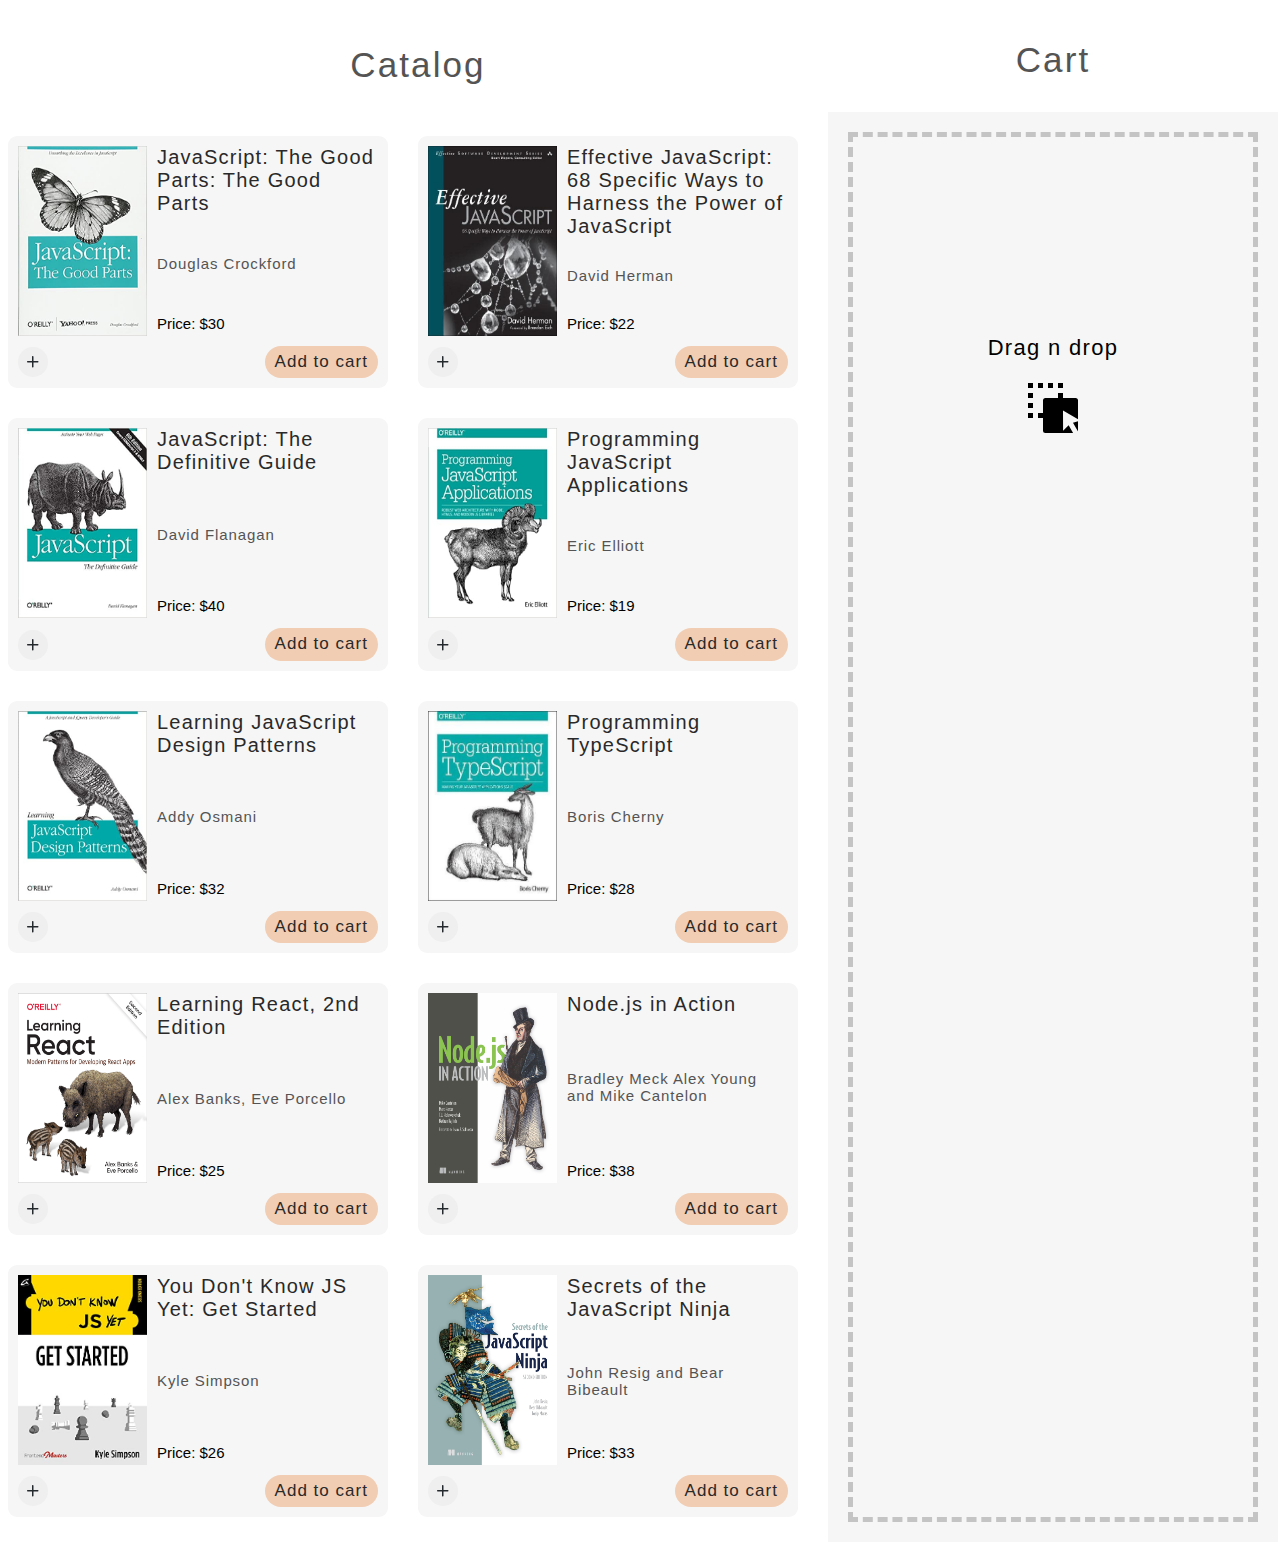
==== index.html @ 55d64a71 "refactor: change structure of a project" ====
<!DOCTYPE html>
<html lang="en">
<head>
    <meta charset="UTF-8">
    <link rel="stylesheet" href="css/style.css">
    <meta name="viewport" content="width=device-width, initial-scale=1.0">
    <link rel="preconnect" href="https://fonts.googleapis.com">
    <link rel="preconnect" href="https://fonts.gstatic.com" crossorigin>
    <link href="https://fonts.googleapis.com/css2?family=Lato&family=Tinos:wght@400;700&display=swap" rel="stylesheet">
    <title>Book_shop</title>
</head>
<body class="body">
<div class="wrapper"></div>


<script type="text/javascript" src="script.js"></script>
</body>
</html>
---- css/style.css ----
@import "/css/shelf.css";
@import "/css/header.css";
@import "/css/footer.css";
@import "/css/card.css";
@import "/css/cart.css";
@import "/css/text.css";


.wrapper{
    width: 1270px;
    margin: auto;
    display: flex;
    flex-direction: row;

}



.button{
    font-family: 'Georgia', sans-serif;
    font-style: normal;
    font-weight: 400;
    font-size: 17px;
    line-height: 22.1px;
    letter-spacing: 0.06em;
    border-radius: 100px;
    cursor: pointer;
    background: #F1CDB3;
    color: #292929;
    padding: 5px 10px 5px 10px;
    border: none;

}

button.button:hover{
    background: #FDDCC4;
    transition: all .3s ease-out;
}

.button_expand{
    font-family: 'Georgia', sans-serif;
    font-style: normal;
    font-weight: 400;
    font-size: 17px;
    line-height: 22.1px;
    letter-spacing: 0.06em;
    padding: 15px;
    border-radius: 100px;
    cursor: pointer;
    color: #292929;
    border: none;
}
button.button_expand:hover{
    background: #FDDCC4;
    transition: all .3s ease-out;
}
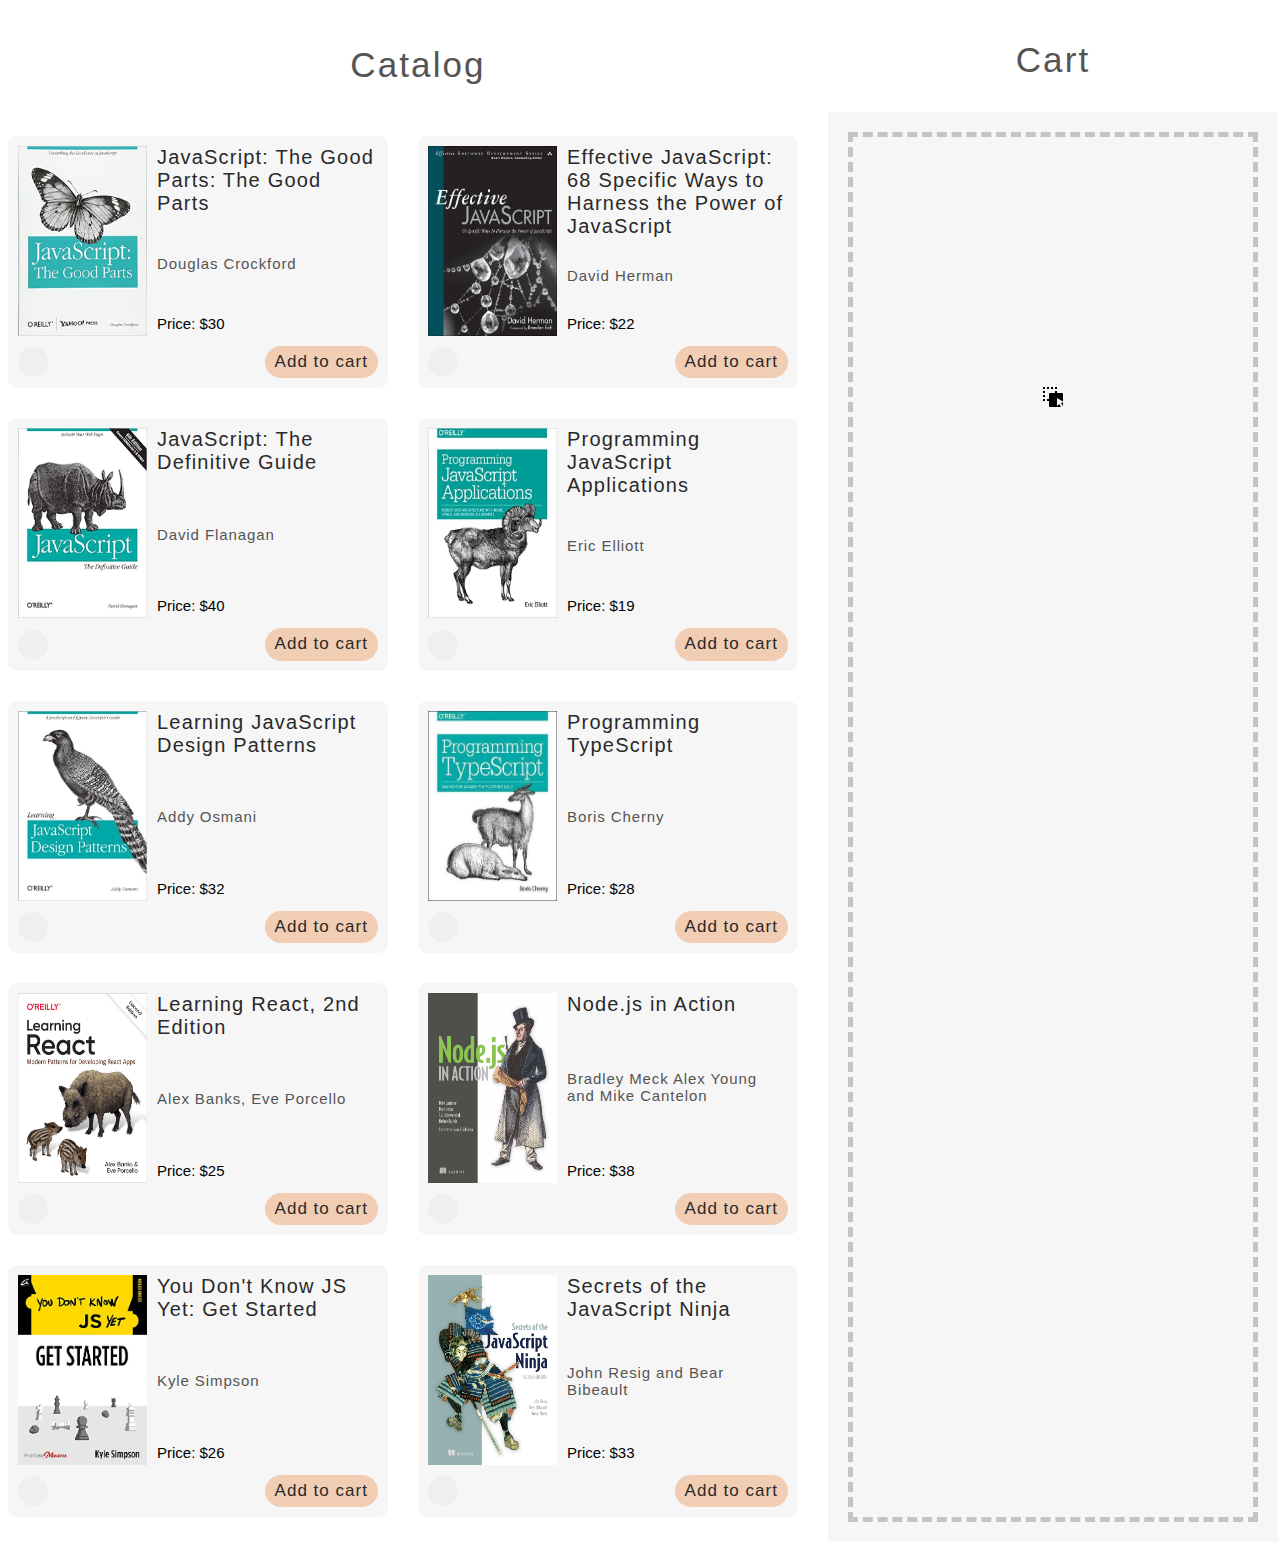
==== commit f5de4b75: "Revert "refactor: change structure of a project"" ====
--- a/index.html
+++ b/index.html
@@ -2,7 +2,7 @@
 <html lang="en">
 <head>
     <meta charset="UTF-8">
-    <link rel="stylesheet" href="css/style.css">
+    <link rel="stylesheet" href="style.css">
     <meta name="viewport" content="width=device-width, initial-scale=1.0">
     <link rel="preconnect" href="https://fonts.googleapis.com">
     <link rel="preconnect" href="https://fonts.gstatic.com" crossorigin>
--- a/style.css
+++ b/style.css
@@ -0,0 +1,52 @@
+@import "shelf.css";
+@import "card.css";
+@import "cart.css";
+@import "placeholder.css";
+.wrapper{
+    width: 1270px;
+    margin: auto;
+    display: flex;
+    flex-direction: row;
+
+}
+
+
+
+.button{
+    font-family: 'Georgia', sans-serif;
+    font-style: normal;
+    font-weight: 400;
+    font-size: 17px;
+    line-height: 22.1px;
+    letter-spacing: 0.06em;
+    border-radius: 100px;
+    cursor: pointer;
+    background: #F1CDB3;
+    color: #292929;
+    padding: 5px 10px 5px 10px;
+    border: none;
+
+}
+
+button.button:hover{
+    background: #FDDCC4;
+    transition: all .3s ease-out;
+}
+
+.button_expand{
+    font-family: 'Georgia', sans-serif;
+    font-style: normal;
+    font-weight: 400;
+    font-size: 17px;
+    line-height: 22.1px;
+    letter-spacing: 0.06em;
+    padding: 15px;
+    border-radius: 100px;
+    cursor: pointer;
+    color: #292929;
+    border: none;
+}
+button.button_expand:hover{
+    background: #FDDCC4;
+    transition: all .3s ease-out;
+}
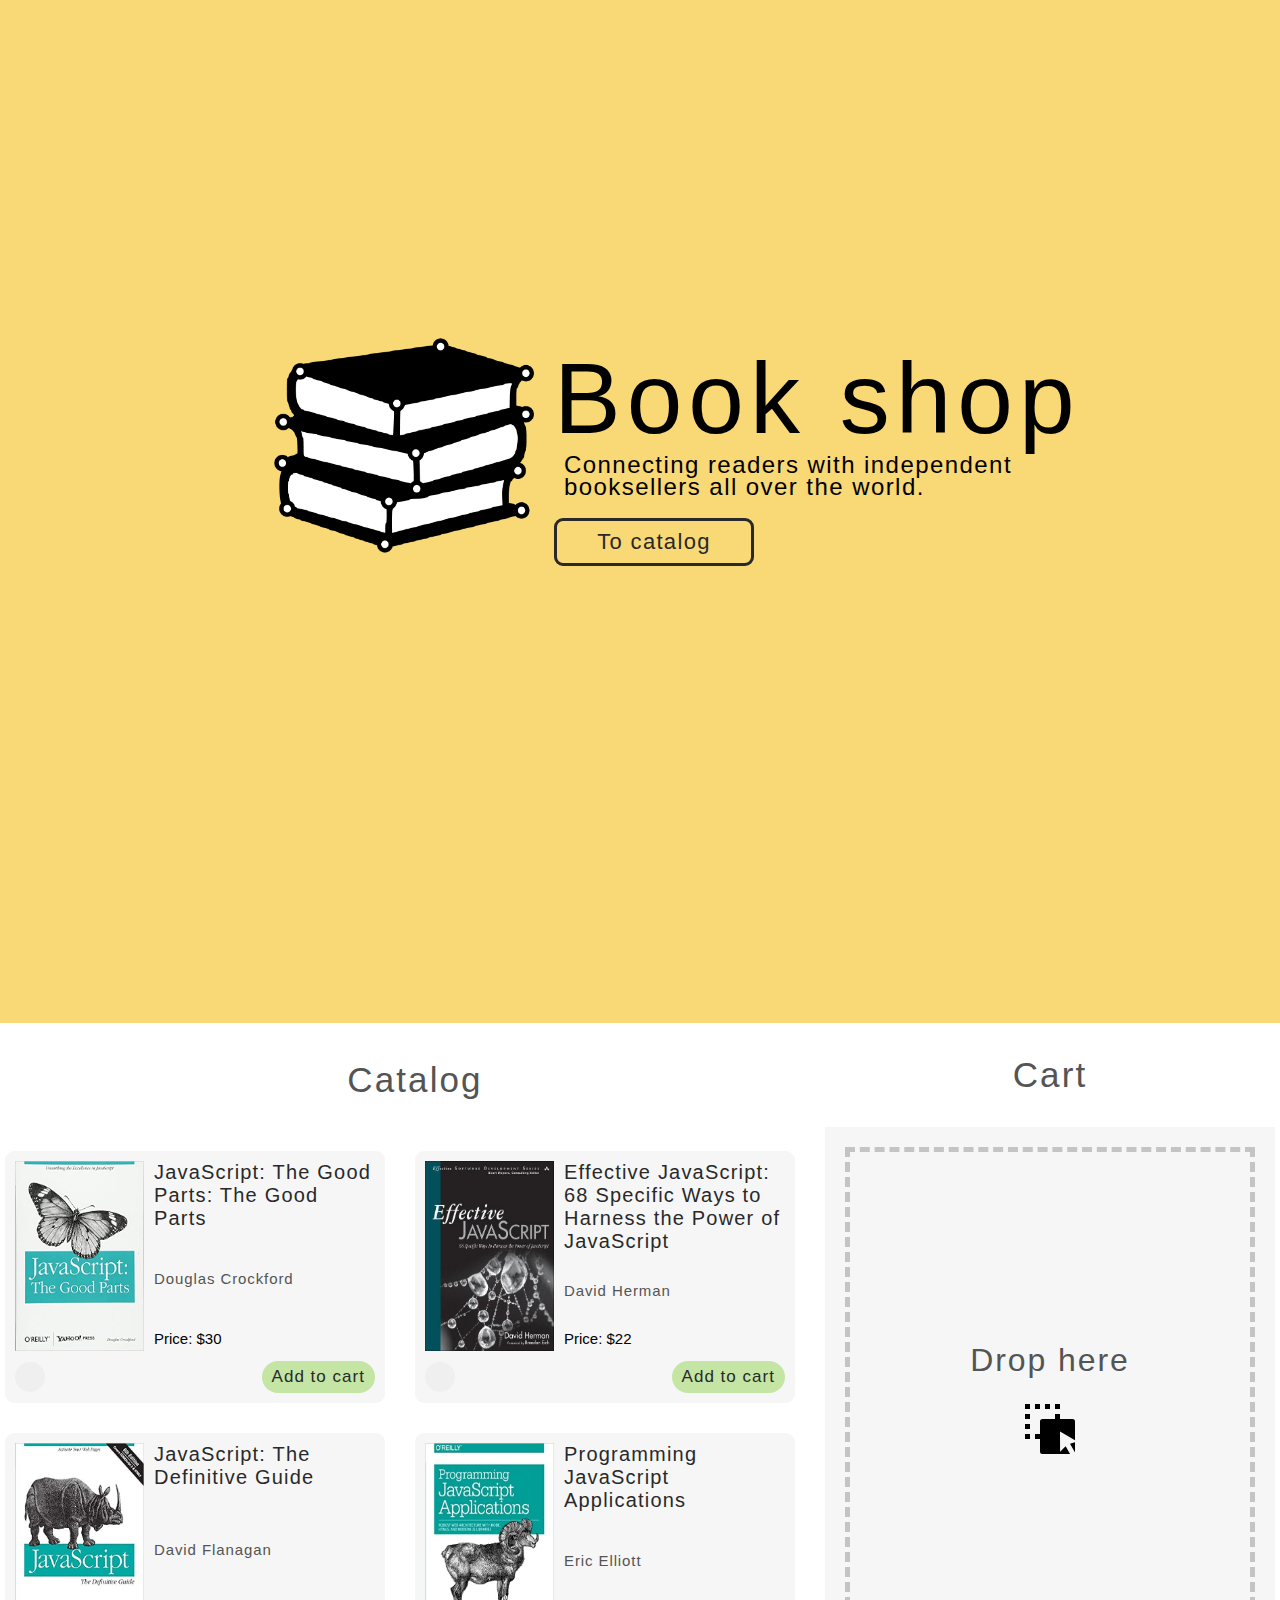
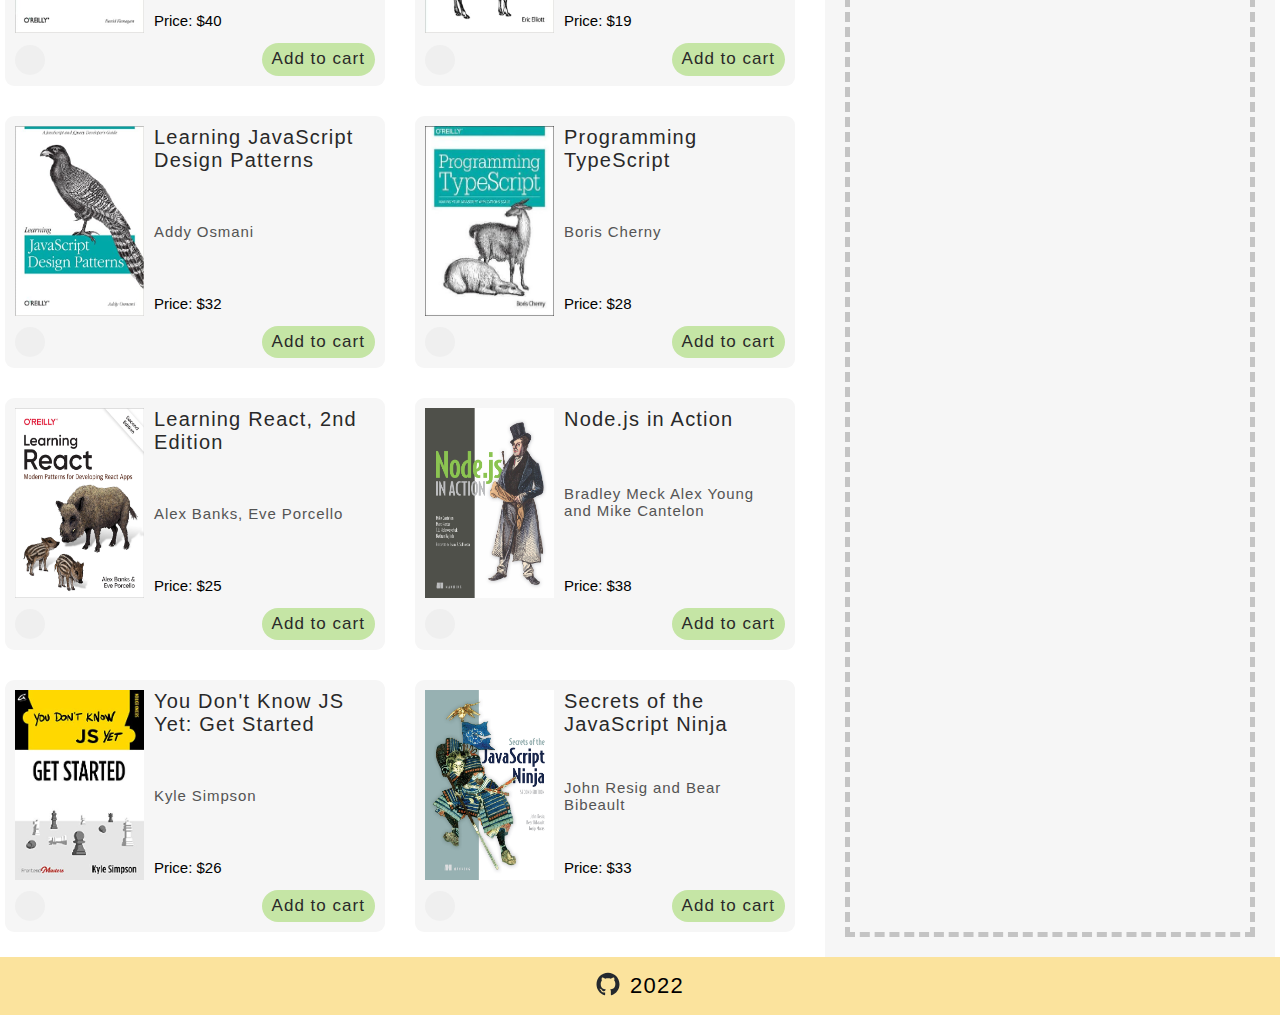
==== commit 1321b78a: "feat: add header and footer" ====
--- a/index.html
+++ b/index.html
@@ -11,8 +11,6 @@
 </head>
 <body class="body">
 <div class="wrapper"></div>
-
-
 <script type="text/javascript" src="script.js"></script>
 </body>
 </html>--- a/style.css
+++ b/style.css
@@ -2,11 +2,18 @@
 @import "card.css";
 @import "cart.css";
 @import "placeholder.css";
+@import "header.css";
+@import "footer.css";
+
+.body{
+    margin: 0;
+}
 .wrapper{
     width: 1270px;
     margin: auto;
     display: flex;
     flex-direction: row;
+    justify-content: center;
 
 }
 
@@ -21,7 +28,7 @@
     letter-spacing: 0.06em;
     border-radius: 100px;
     cursor: pointer;
-    background: #F1CDB3;
+    background: #C5E5A5;
     color: #292929;
     padding: 5px 10px 5px 10px;
     border: none;
@@ -29,7 +36,7 @@
 }
 
 button.button:hover{
-    background: #FDDCC4;
+    background: #98B66E;
     transition: all .3s ease-out;
 }
 
@@ -47,6 +54,29 @@
     border: none;
 }
 button.button_expand:hover{
-    background: #FDDCC4;
+    background: #98B66E;
     transition: all .3s ease-out;
 }
+
+.button_promo{
+    font-family: 'Georgia', sans-serif;
+    font-style: normal;
+    font-weight: 400;
+    font-size: 22px;
+    line-height: 22.1px;
+    letter-spacing: 0.06em;
+    border-radius: 9px;
+    cursor: pointer;
+    background: #F9D876;
+    color: #292929;
+    padding: 10px 15px 10px 15px;
+    border: 3px solid;
+    max-width: 200px;
+    margin-top: 20px;
+}
+
+button.button_promo:hover{
+    background: #98B66E;
+    transition: all .3s ease-out;
+    border: 3px solid #98B66E;
+}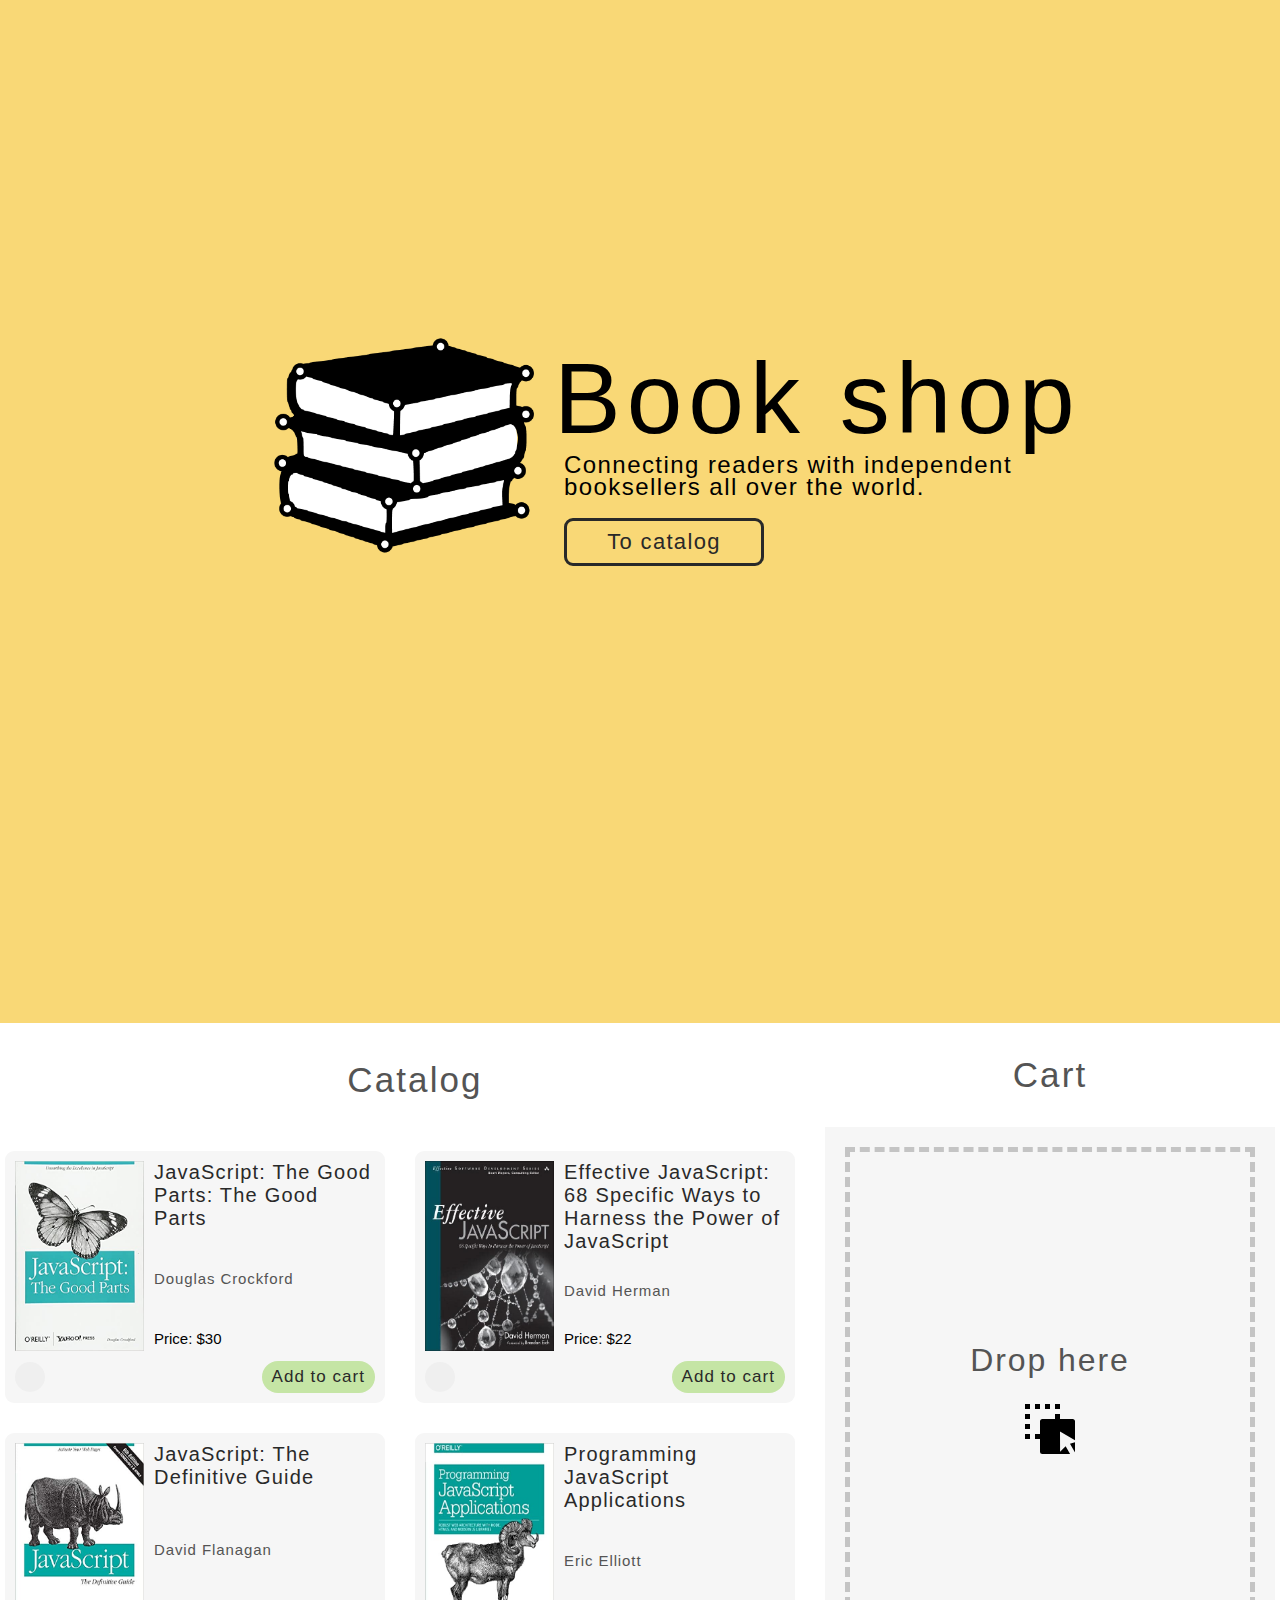
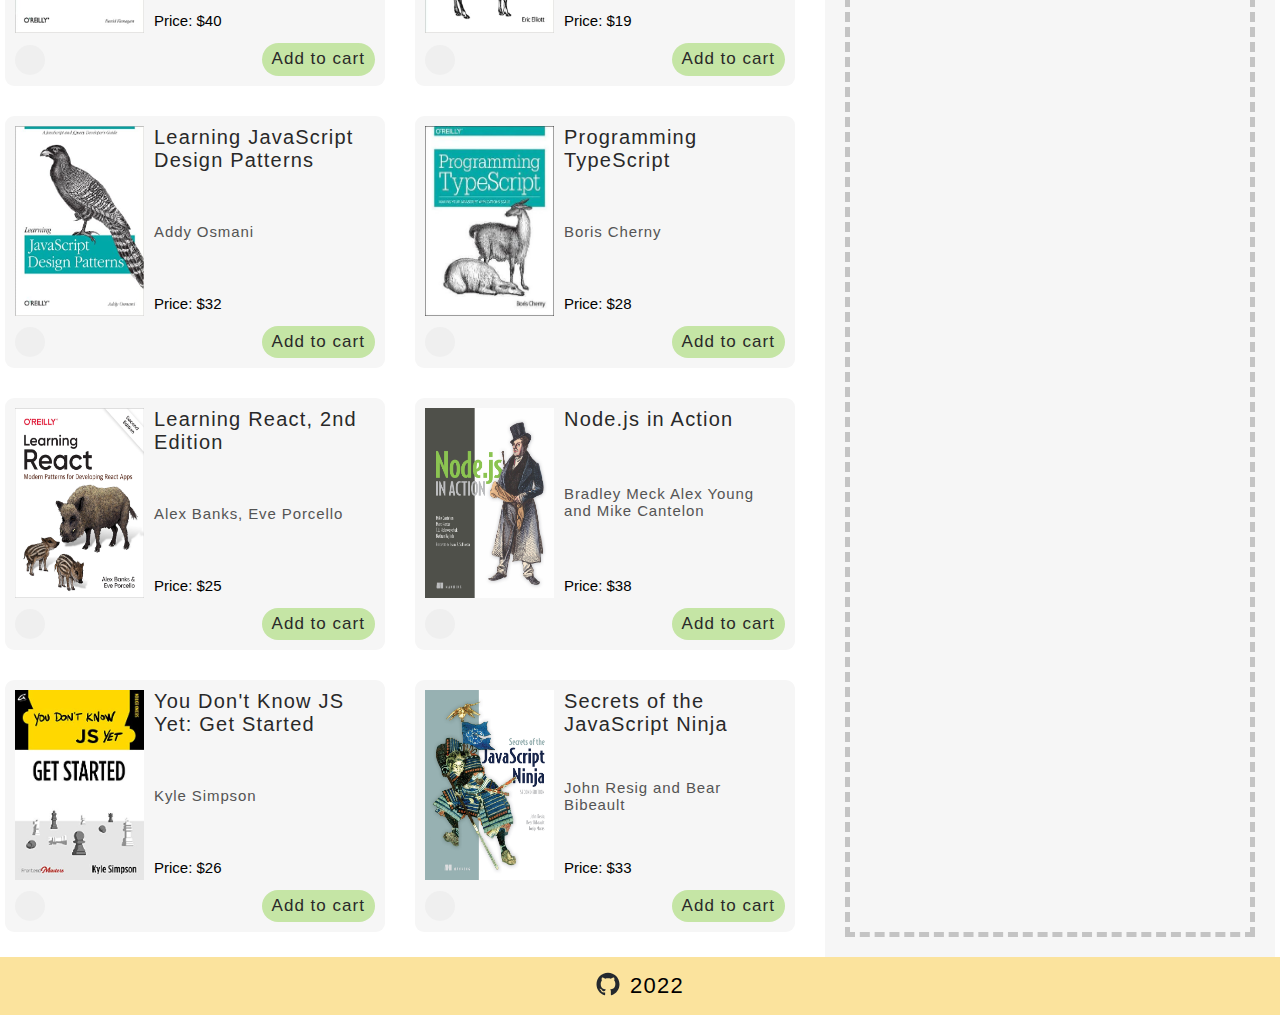
==== commit a10c0660: "feat: implement modal window" ====
--- a/index.html
+++ b/index.html
@@ -11,6 +11,9 @@
 </head>
 <body class="body">
 <div class="wrapper"></div>
+
 <script type="text/javascript" src="script.js"></script>
+<script type="text/javascript" src="modal.js"></script>
+
 </body>
 </html>--- a/style.css
+++ b/style.css
@@ -73,10 +73,70 @@
     border: 3px solid;
     max-width: 200px;
     margin-top: 20px;
+    margin-left: 10px;
 }
 
 button.button_promo:hover{
     background: #98B66E;
     transition: all .3s ease-out;
     border: 3px solid #98B66E;
+    /*#98B66E*/
+}
+
+
+
+/* modal */
+
+.tools-modal{
+    width: 400px;
+    height: 400px;
+}
+
+
+.overlay{
+    position: fixed;
+    top: 0;
+    left: 0;
+    width: 100%;
+    height: 100%;
+    background-color: rgba(41, 41, 41, 0.6);
+    display: flex;
+    align-items: center;
+    justify-content: center;
+}
+
+
+.modal__wrapper {
+    position: relative;
+    width: 952px;
+    height: 552px;
+    overflow: auto;
+}
+
+.modal {
+    margin-top: 52px;
+    border-radius: 9px;
+    background-color: #FAFAFA;
+    width: 900px;
+    height: 500px;
+    overflow: auto;
+    overflow-x: hidden;
+}
+
+.wrapper-modal-content {
+    display: flex;
+    flex-direction: row;
+    justify-content: space-between;
+}
+
+.modal-content__image{
+    width: 381px;
+    height: 500px;
+}
+
+.wrapper-modal-content__inner-modal{
+    display: flex;
+    flex-direction: column;
+    gap: 20px;
+    padding: 15px;
 }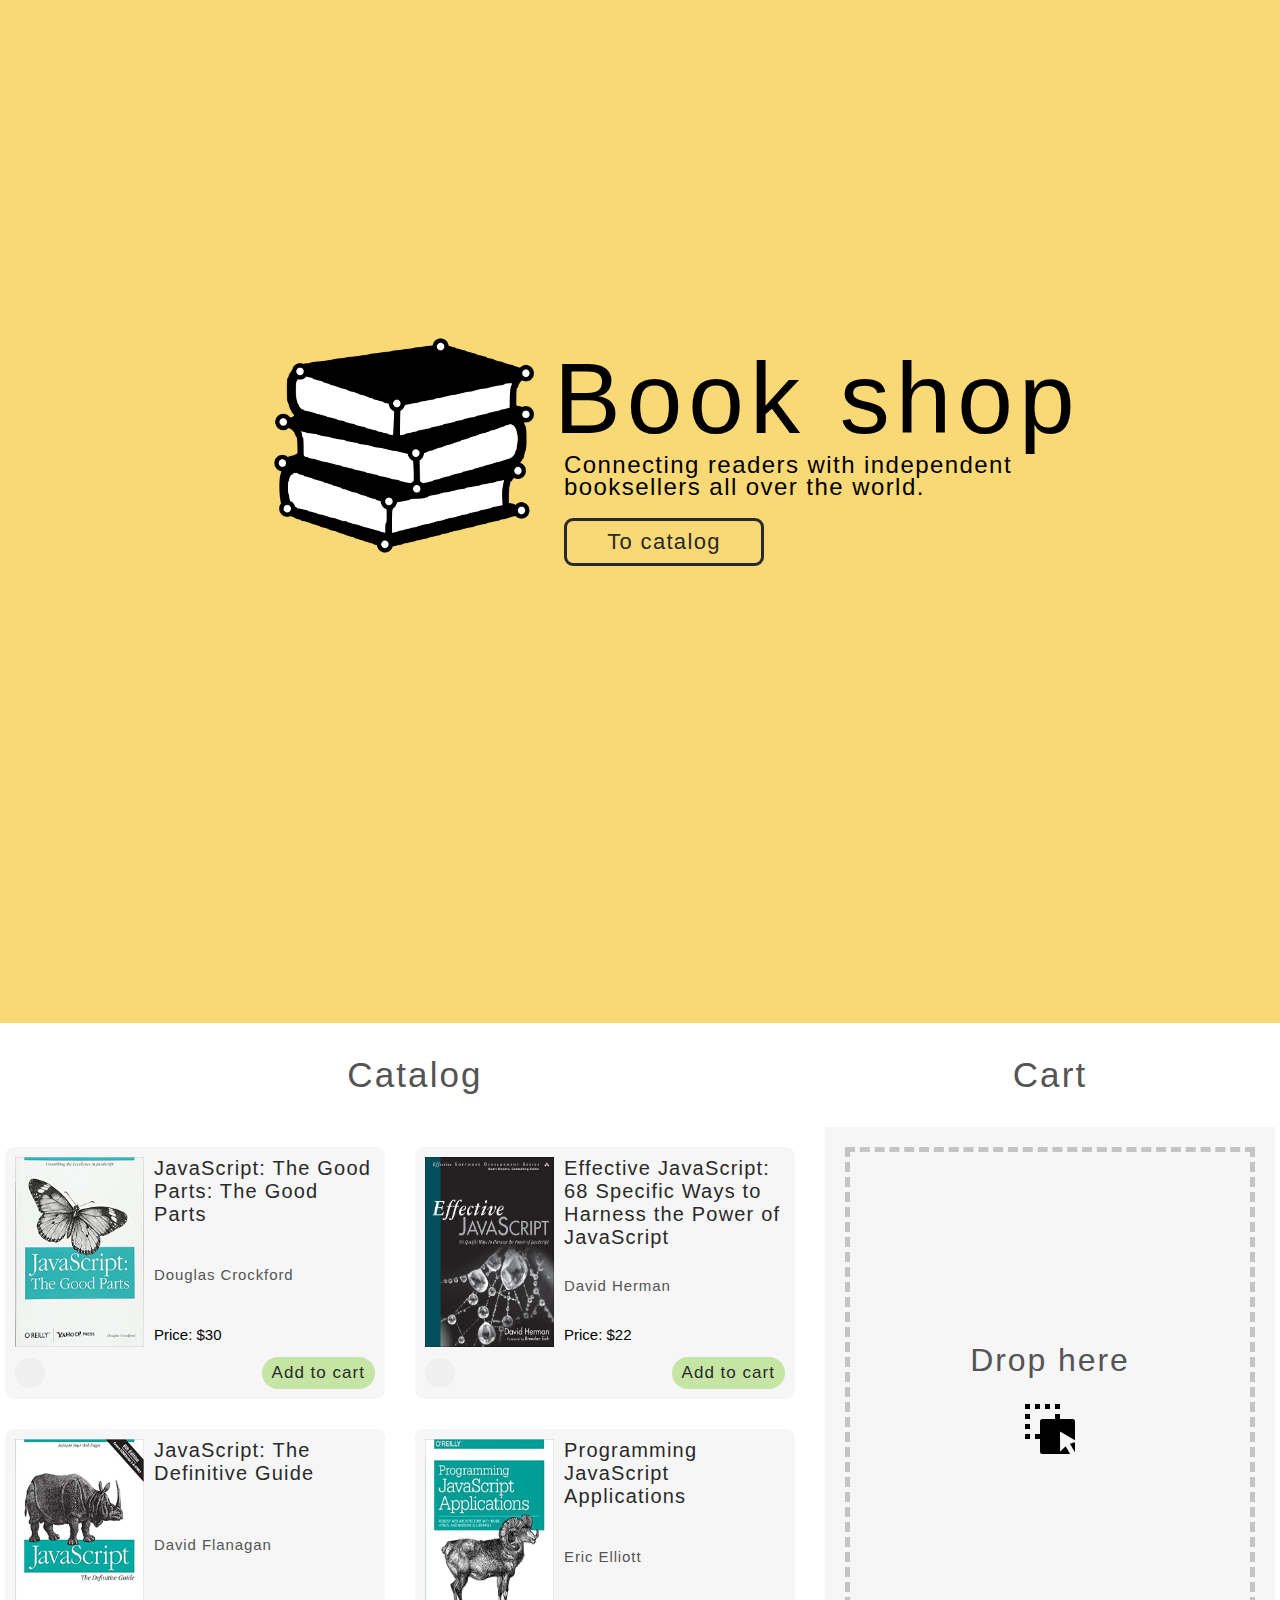
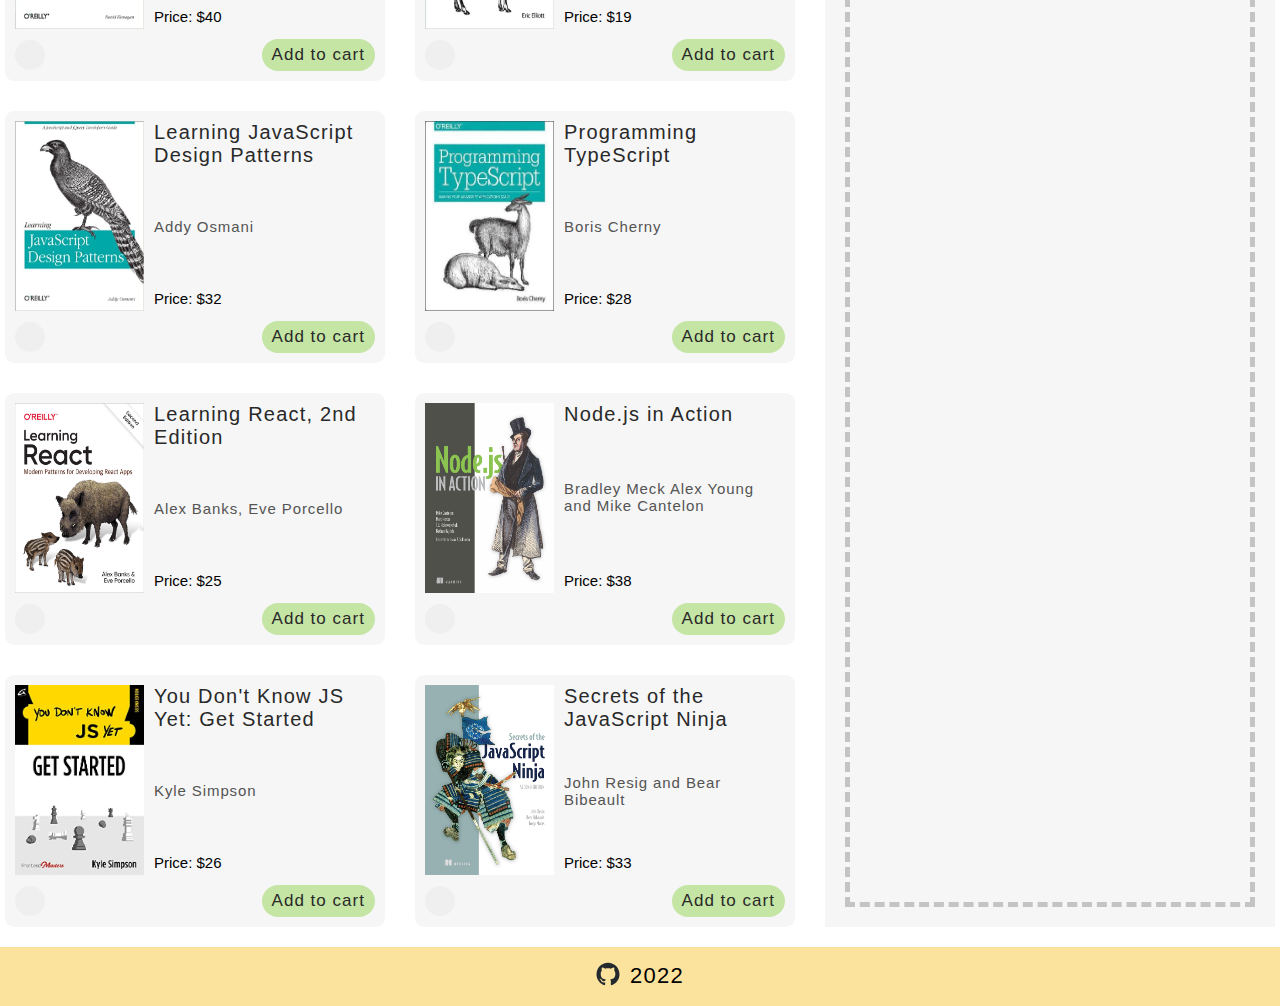
==== commit 10b022d6: "feat: add checkout form" ====
--- a/index.html
+++ b/index.html
@@ -14,6 +14,9 @@
 
 <script type="text/javascript" src="script.js"></script>
 <script type="text/javascript" src="modal.js"></script>
+<script type="text/javascript" src="variables.js"></script>
+<script type="text/javascript" src="drag.js"></script>
+
 
 </body>
 </html>--- a/style.css
+++ b/style.css
@@ -4,6 +4,10 @@
 @import "placeholder.css";
 @import "header.css";
 @import "footer.css";
+@import "modal.css";
+@import "drag.css";
+@import "checkout.css";
+
 
 .body{
     margin: 0;
@@ -52,10 +56,16 @@
     cursor: pointer;
     color: #292929;
     border: none;
+    background-image: url("icons/icon.svg");
+    background-repeat: no-repeat;
+    background-position: center;
 }
 button.button_expand:hover{
     background: #98B66E;
     transition: all .3s ease-out;
+    background-image: url("icons/icon.svg");
+    background-repeat: no-repeat;
+    background-position: center;
 }
 
 .button_promo{
@@ -84,59 +94,30 @@
 }
 
 
+.button_remove{
+    font-family: 'Georgia', sans-serif;
+    font-style: normal;
+    font-weight: 400;
+    font-size: 17px;
+    line-height: 22.1px;
+    letter-spacing: 0.06em;
+    padding: 15px;
+    border-radius: 100px;
+    cursor: pointer;
+    color: #292929;
+    border: none;
+    transform: rotate(45deg);
+    background-image: url("icons/icon.svg");
+    background-repeat: no-repeat;
+    background-position: center;
 
-/* modal */
-
-.tools-modal{
-    width: 400px;
-    height: 400px;
+    width: 20px;
+    height: 20px;
 }
-
-
-.overlay{
-    position: fixed;
-    top: 0;
-    left: 0;
-    width: 100%;
-    height: 100%;
-    background-color: rgba(41, 41, 41, 0.6);
-    display: flex;
-    align-items: center;
-    justify-content: center;
-}
-
-
-.modal__wrapper {
-    position: relative;
-    width: 952px;
-    height: 552px;
-    overflow: auto;
-}
-
-.modal {
-    margin-top: 52px;
-    border-radius: 9px;
-    background-color: #FAFAFA;
-    width: 900px;
-    height: 500px;
-    overflow: auto;
-    overflow-x: hidden;
-}
-
-.wrapper-modal-content {
-    display: flex;
-    flex-direction: row;
-    justify-content: space-between;
-}
-
-.modal-content__image{
-    width: 381px;
-    height: 500px;
-}
-
-.wrapper-modal-content__inner-modal{
-    display: flex;
-    flex-direction: column;
-    gap: 20px;
-    padding: 15px;
+button.button_remove:hover{
+    background: #E74536;
+    transition: all .3s ease-out;
+    background-image: url("icons/icon.svg");
+    background-repeat: no-repeat;
+    background-position: center;
 }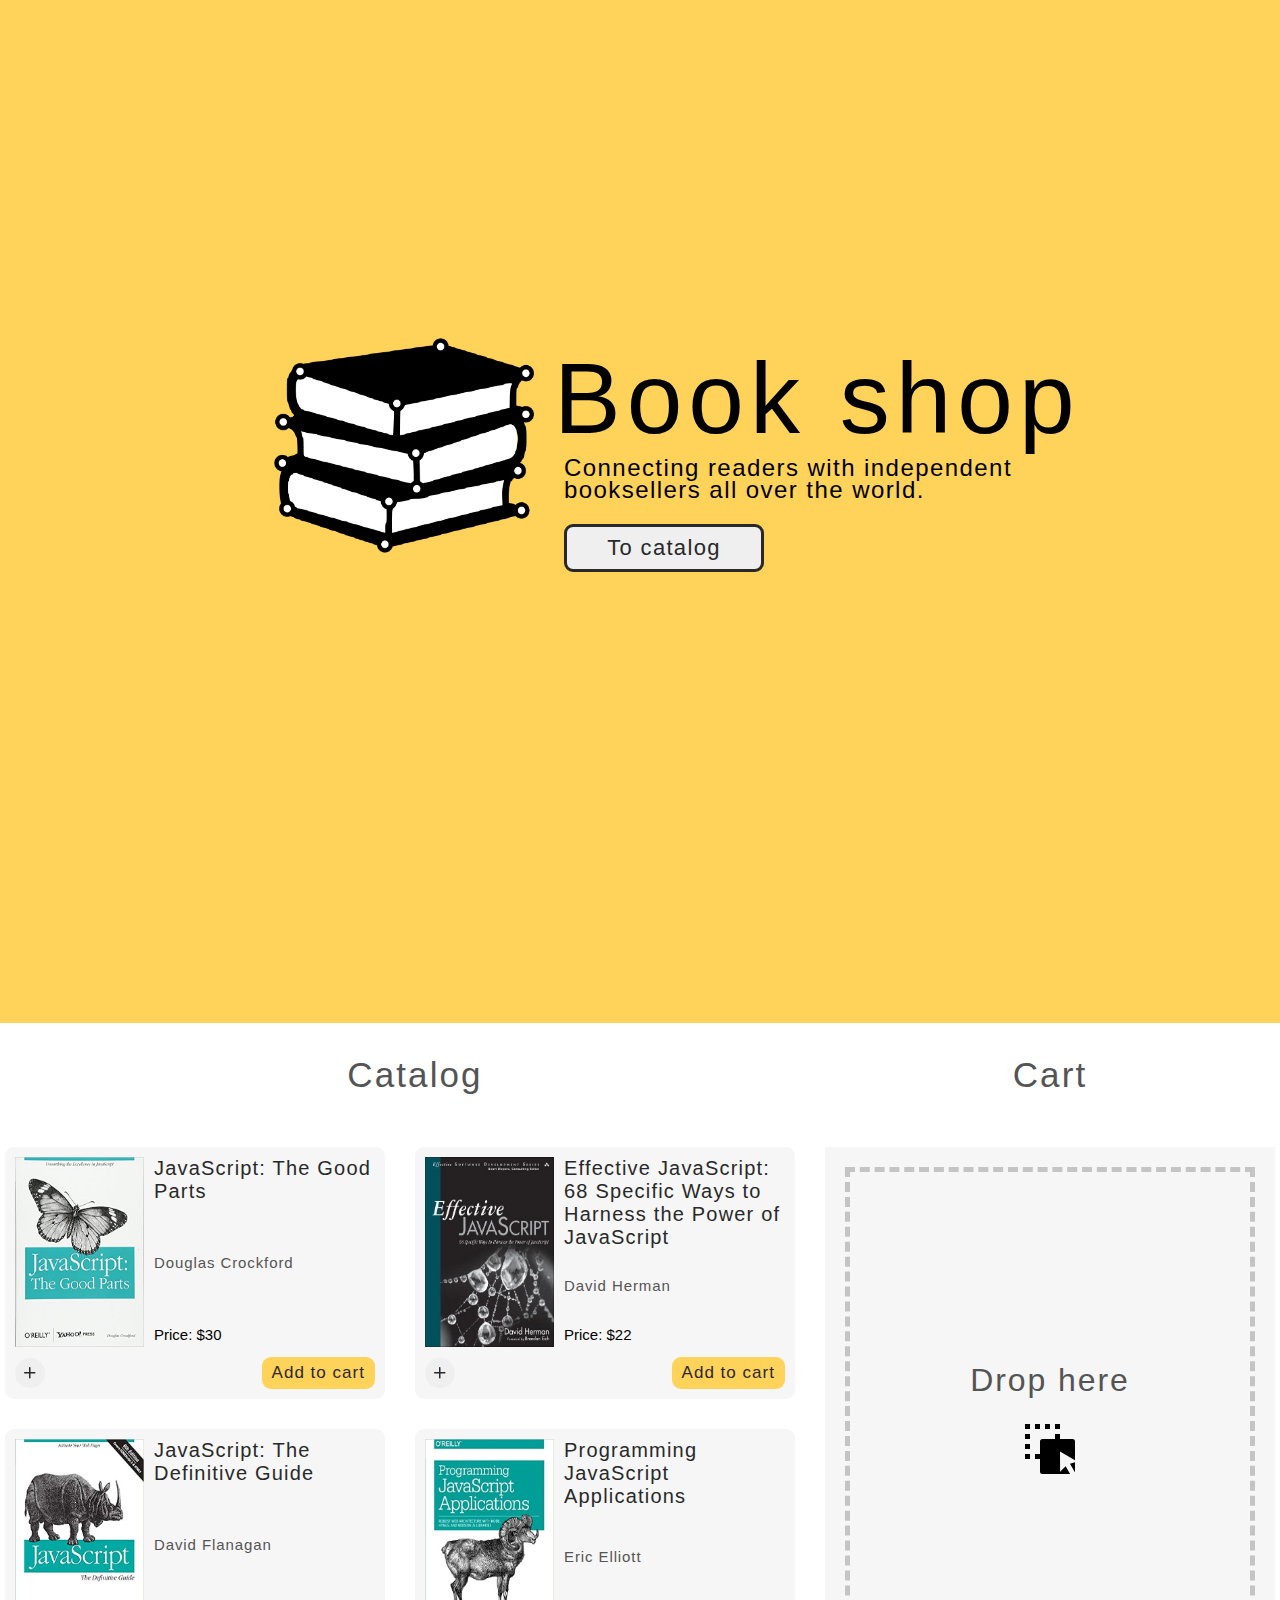
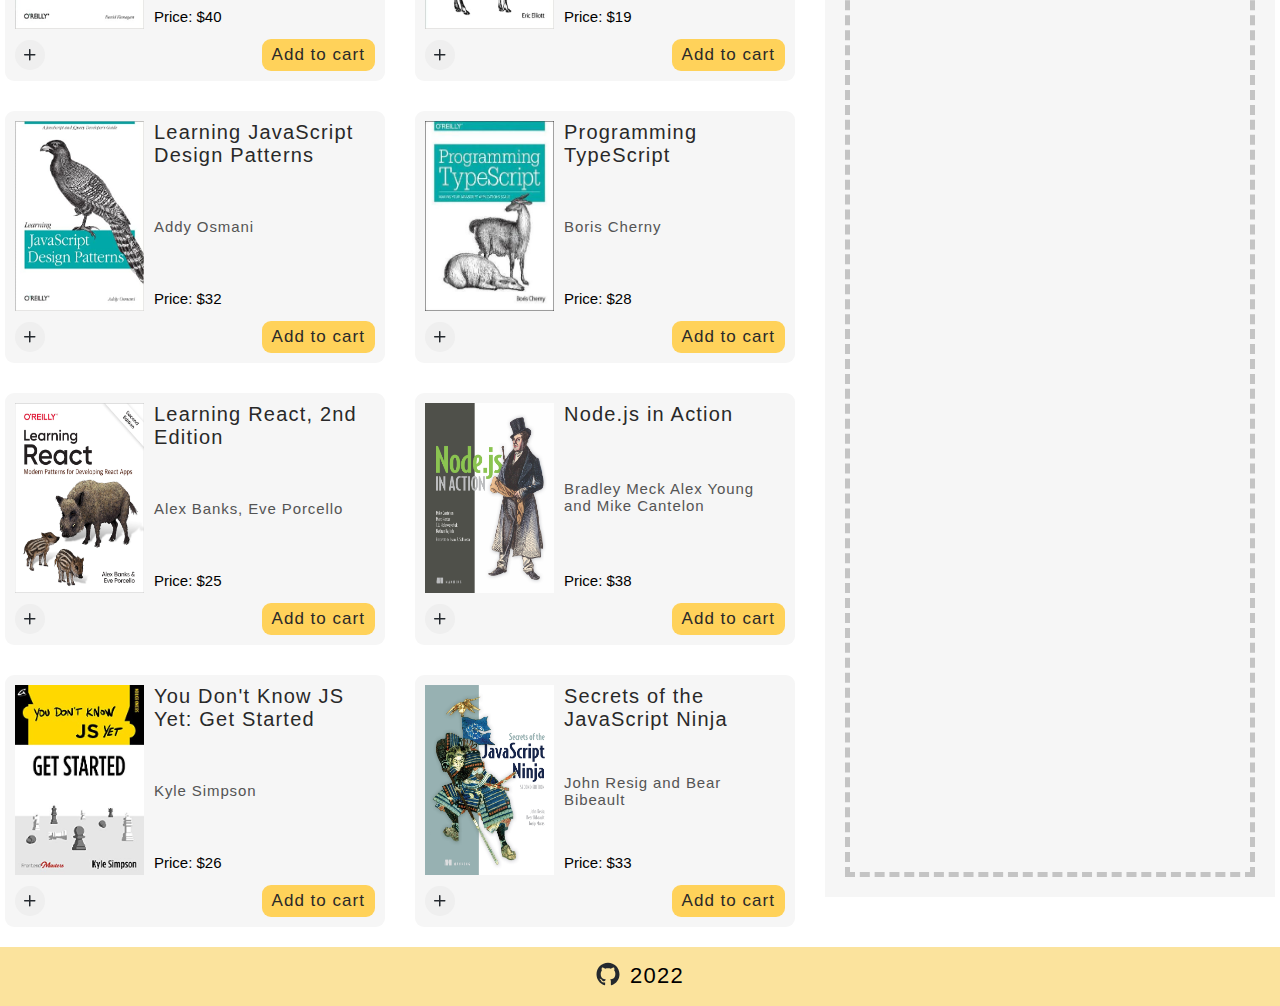
==== commit 98cb10ac: "feat: add checkout form" ====
--- a/index.html
+++ b/index.html
@@ -2,21 +2,19 @@
 <html lang="en">
 <head>
     <meta charset="UTF-8">
-    <link rel="stylesheet" href="style.css">
+    <link rel="stylesheet" href="./style/style.css">
     <meta name="viewport" content="width=device-width, initial-scale=1.0">
     <link rel="preconnect" href="https://fonts.googleapis.com">
     <link rel="preconnect" href="https://fonts.gstatic.com" crossorigin>
     <link href="https://fonts.googleapis.com/css2?family=Lato&family=Tinos:wght@400;700&display=swap" rel="stylesheet">
     <title>Book_shop</title>
 </head>
-<body class="body">
-<div class="wrapper"></div>
+    <body class="body">
+    <div class="wrapper"></div>
+    <script type="module" src="script/script.js"></script>
+    <script type="module" src="script/modal.js"></script>
+    <script type="module" src="script/drag.js"></script>
+    <script type="module" src="script/checkout.js"></script>
 
-<script type="text/javascript" src="script.js"></script>
-<script type="text/javascript" src="modal.js"></script>
-<script type="text/javascript" src="variables.js"></script>
-<script type="text/javascript" src="drag.js"></script>
-
-
-</body>
+    </body>
 </html>--- a/style/style.css
+++ b/style/style.css
@@ -0,0 +1,122 @@
+@import "shelf.css";
+@import "card.css";
+@import "cart.css";
+@import "placeholder.css";
+@import "header.css";
+@import "footer.css";
+@import "modal.css";
+@import "drag.css";
+@import "checkout.css";
+
+
+.body{
+    margin: 0;
+}
+.wrapper{
+    width: 1270px;
+    margin: auto;
+    display: flex;
+    flex-direction: row;
+    justify-content: center;
+
+}
+
+
+
+.button{
+    font-family: 'Georgia', sans-serif;
+    font-style: normal;
+    font-weight: 400;
+    font-size: 17px;
+    line-height: 22.1px;
+    letter-spacing: 0.06em;
+    border-radius: 9px;
+    cursor: pointer;
+    background: #FFD25A;
+    color: #292929;
+    padding: 5px 10px 5px 10px;
+    border: none;
+
+}
+
+button.button:hover{
+    background: #FF785A;
+    transition: all .3s ease-out;
+}
+
+.button_expand{
+    font-family: 'Georgia', sans-serif;
+    font-style: normal;
+    font-weight: 400;
+    font-size: 17px;
+    line-height: 22.1px;
+    letter-spacing: 0.06em;
+    padding: 15px;
+    border-radius: 100px;
+    cursor: pointer;
+    color: #292929;
+    border: none;
+    background-image: url("../icons/Icon.svg");
+    background-repeat: no-repeat;
+    background-position: center;
+}
+button.button_expand:hover{
+    background: #FF785A;
+    transition: all .3s ease-out;
+    background-image: url("../icons/Icon.svg");
+    background-repeat: no-repeat;
+    background-position: center;
+}
+
+.button_promo{
+    font-family: 'Georgia', sans-serif;
+    font-style: normal;
+    font-weight: 400;
+    font-size: 22px;
+    line-height: 22.1px;
+    letter-spacing: 0.06em;
+    border-radius: 9px;
+    cursor: pointer;
+    color: #292929;
+    padding: 10px 15px 10px 15px;
+    border: 3px solid;
+    max-width: 200px;
+    margin-top: 20px;
+    margin-left: 10px;
+}
+
+button.button_promo:hover{
+    background: #FF785A;
+    transition: all .2s ease-out;
+    border: 3px solid #FF785A;
+    /*#98B66E*/
+}
+
+
+.button_remove{
+    font-family: 'Georgia', sans-serif;
+    font-style: normal;
+    font-weight: 400;
+    font-size: 17px;
+    line-height: 22.1px;
+    letter-spacing: 0.06em;
+    padding: 15px;
+    border-radius: 100px;
+    cursor: pointer;
+    color: #292929;
+    border: none;
+    transform: rotate(45deg);
+    background-image: url("../icons/Icon.svg");
+    background-repeat: no-repeat;
+    background-position: center;
+
+    width: 20px;
+    height: 20px;
+}
+button.button_remove:hover{
+    background: #FF785A;
+    transition: all .3s ease-out;
+    background-image: url("../icons/Icon.svg");
+    background-repeat: no-repeat;
+    background-position: center;
+}